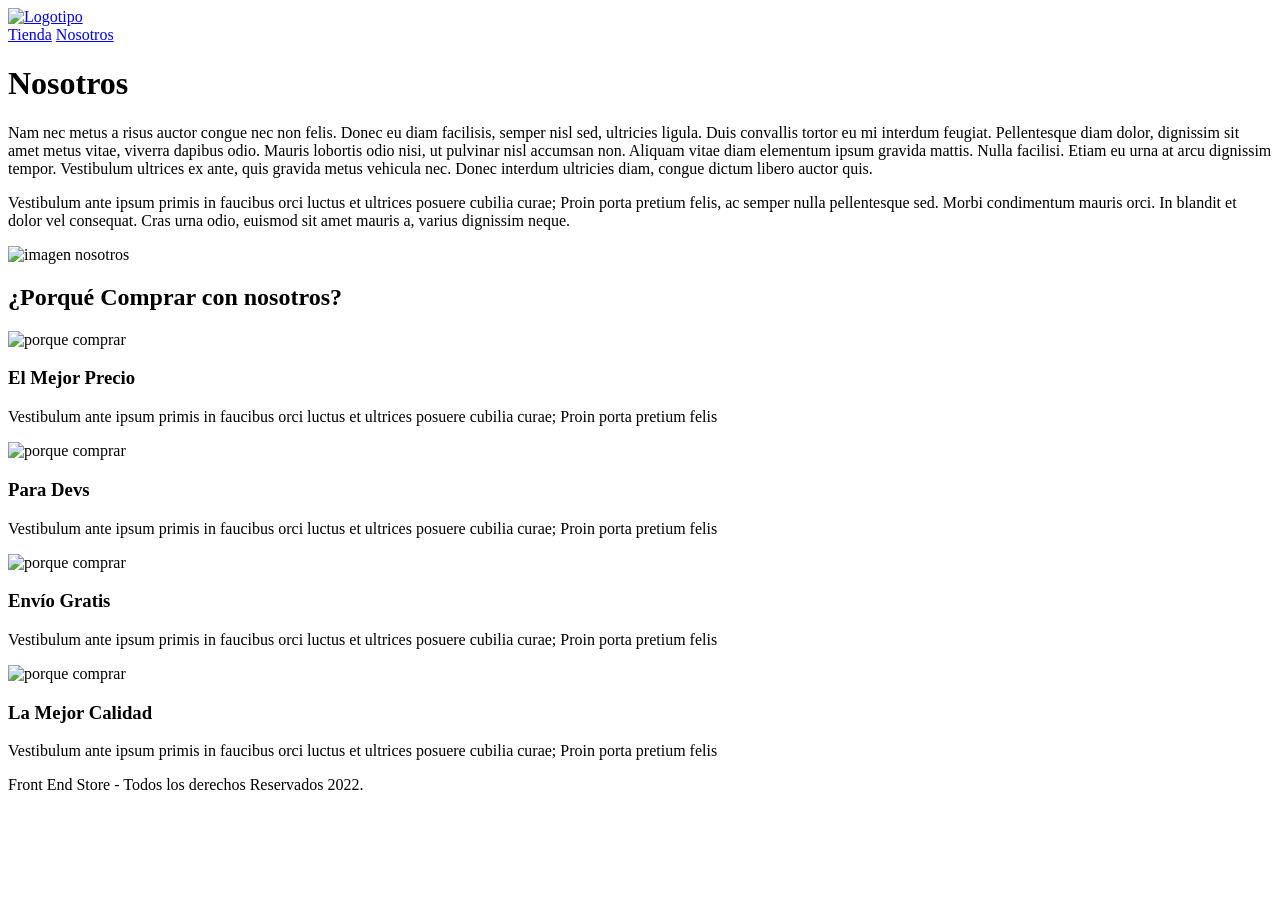
==== nosotros.html @ 4f296b40 "Create nosotros.html" ====
<!DOCTYPE html>
<html lang="en">
<head>
    <meta charset="UTF-8">
    <meta name="viewport" content="width=device-width, initial-scale=1.0">
    <title>FrontEnd Store</title>
    <link rel="stylesheet" href="css/normalize.css">
    <link href="https://fonts.googleapis.com/css2?family=Staatliches&display=swap" rel="stylesheet">
    <link rel="stylesheet" href="css/style.css">
</head>
<body>
    <header class="header">
        <a href="index.html">
            <img class="header__logo" src="img/logo.png" alt="Logotipo">
        </a>
    </header>

    <nav class="navegacion">
        <a class="navegacion__enlace" href="index.html">Tienda</a>
        <a class="navegacion__enlace navegacion__enlace--activo" href="nosotros.html">Nosotros</a>
    </nav>

    <main class="contenedor">
        <h1>Nosotros</h1>

        <div class="nosotros">
            <div class="nosotros__contenido">
                <p>Nam nec metus a risus auctor congue nec non felis. Donec eu diam facilisis, semper nisl sed, ultricies ligula. Duis convallis tortor eu mi interdum feugiat. Pellentesque diam dolor, dignissim sit amet metus vitae, viverra dapibus odio. Mauris lobortis odio nisi, ut pulvinar nisl accumsan non. Aliquam vitae diam elementum ipsum gravida mattis. Nulla facilisi. Etiam eu urna at arcu dignissim tempor. Vestibulum ultrices ex ante, quis gravida metus vehicula nec. Donec interdum ultricies diam, congue dictum libero auctor quis. </p>

                <p>Vestibulum ante ipsum primis in faucibus orci luctus et ultrices posuere cubilia curae; Proin porta pretium felis, ac semper nulla pellentesque sed. Morbi condimentum mauris orci. In blandit et dolor vel consequat. Cras urna odio, euismod sit amet mauris a, varius dignissim neque. 
                </p>
            </div>
            <img class="nosotros__imagen" src="img/nosotros.jpg" alt="imagen nosotros">
        </div>
    </main>

    <section class="contenedor comprar">
        <h2 class="comprar__titulo">¿Porqué Comprar con nosotros?</h2>

        <div class="bloques">
            <div class="bloque">
                <img class="bloque__imagen" src="img/icono_1.png" alt="porque comprar">
                <h3 class="bloque__titulo">El Mejor Precio</h3>
                <p>Vestibulum ante ipsum primis in faucibus orci luctus et ultrices posuere cubilia curae; Proin porta pretium felis</p>
            </div> <!--.bloque-->

            <div class="bloque">
                <img class="bloque__imagen" src="img/icono_2.png" alt="porque comprar">
                <h3 class="bloque__titulo">Para Devs</h3>
                <p>Vestibulum ante ipsum primis in faucibus orci luctus et ultrices posuere cubilia curae; Proin porta pretium felis</p>
            </div> <!--.bloque-->

            <div class="bloque">
                <img class="bloque__imagen" src="img/icono_3.png" alt="porque comprar">
                <h3 class="bloque__titulo">Envío Gratis</h3>
                <p>Vestibulum ante ipsum primis in faucibus orci luctus et ultrices posuere cubilia curae; Proin porta pretium felis</p>
            </div> <!--.bloque-->

            <div class="bloque">
                <img class="bloque__imagen" src="img/icono_4.png" alt="porque comprar">
                <h3 class="bloque__titulo">La Mejor Calidad</h3>
                <p>Vestibulum ante ipsum primis in faucibus orci luctus et ultrices posuere cubilia curae; Proin porta pretium felis</p>
            </div> <!--.bloque-->
        </div><!--.bloques-->
    </section> 

    <footer class="footer">
        <p class="footer__texto">Front End Store - Todos los derechos Reservados 2022.</p>
    </footer>
    
</body>
</html>
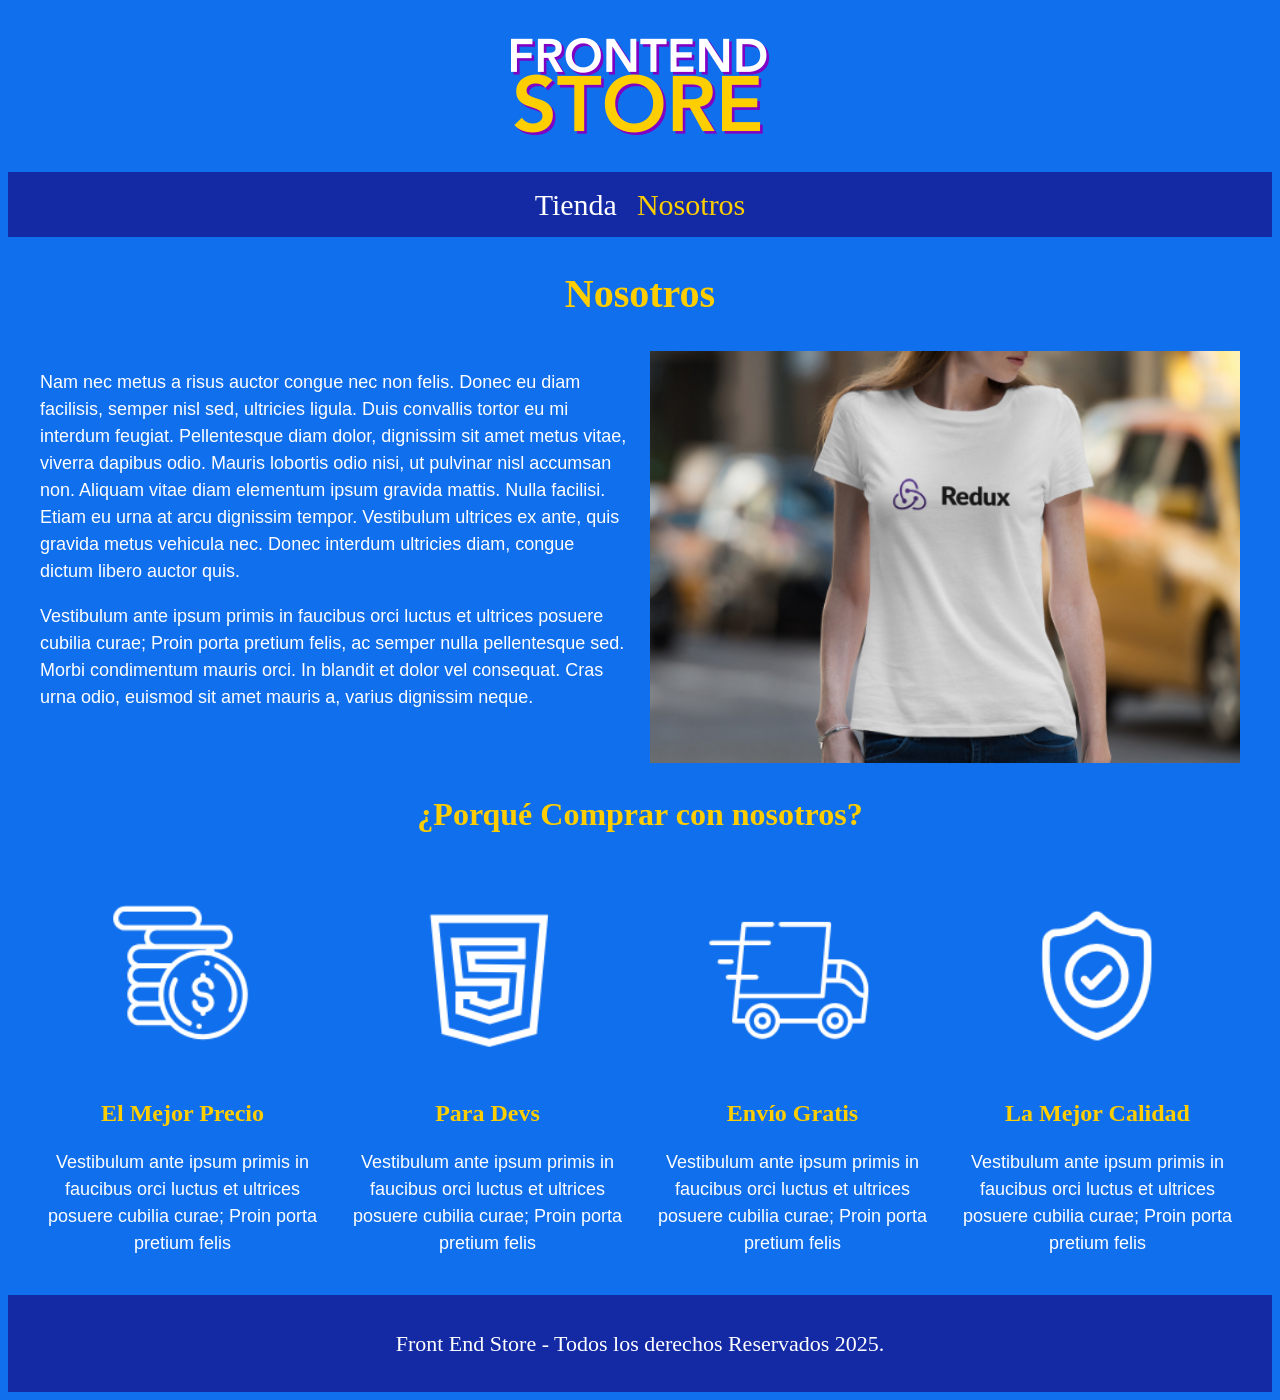
==== commit edddc4c5: "Update nosotros.html" ====
--- a/nosotros.html
+++ b/nosotros.html
@@ -65,7 +65,7 @@
     </section> 
 
     <footer class="footer">
-        <p class="footer__texto">Front End Store - Todos los derechos Reservados 2022.</p>
+        <p class="footer__texto">Front End Store - Todos los derechos Reservados 2025.</p>
     </footer>
     
 </body>
--- a/css/style.css
+++ b/css/style.css
@@ -0,0 +1,225 @@
+:root {
+    --primario: #106fec;
+    --primarioOscuro: #142aa5;
+    --secundario: #FFCE00;
+    --secundarioOscuro: rgb(233, 187, 2);
+    --blanco: #FFF;
+    --negro: #000;
+
+    --fuentePrincipal: 'Staatliches', cursive;
+}
+
+html {
+    box-sizing: border-box;
+    font-size: 62.5%; 
+}
+
+*, *:before, *:after {
+    box-sizing: inherit;
+}
+
+/** Globales **/
+body {
+    background-color: var(--primario);
+    font-size: 1.6rem;
+    line-height: 1.5;
+}
+p {
+    font-size: 1.8rem;
+    font-family: Arial, Helvetica, sans-serif;
+    color: var(--blanco);
+}
+a {
+    text-decoration: none;
+}
+img {
+    width: 100%;
+}
+.contenedor {
+    max-width: 120rem;
+    margin: 0 auto;
+}
+h1, h2, h3 {
+    text-align: center;
+    color: var(--secundario);
+    font-family: var(--fuentePrincipal);
+}
+h1 {
+    font-size: 4rem;
+}
+h2 {
+    font-size: 3.2rem;
+}
+h3 {
+    font-size: 2.4rem;
+}
+
+/** Header **/
+.header {
+    display: flex;
+    justify-content: center;
+}
+.header__logo {
+    margin: 3rem 0;
+}
+/** Footer **/
+.footer {
+    background-color: var(--primarioOscuro);
+    padding: 1rem 0;
+    margin-top: 2rem;
+}
+.footer__texto {
+    font-family: var(--fuentePrincipal);
+    text-align: center;
+    font-size: 2.2rem;
+}
+/** Navegacion **/
+.navegacion {
+    background-color: var(--primarioOscuro);
+    padding: 1rem 0;
+    display: flex;
+    justify-content: center;
+    gap: 2rem; 
+}
+.navegacion__enlace {
+    font-family: var(--fuentePrincipal);
+    color: var(--blanco);
+    font-size: 3rem;
+}
+.navegacion__enlace--activo,
+.navegacion__enlace:hover {
+    color: var(--secundario);
+}
+
+/** Grid **/
+.grid {
+    display: grid;
+    grid-template-columns: repeat(2, 1fr);
+    gap: 2rem;
+}
+@media (min-width: 768px) {
+    .grid {
+        grid-template-columns: repeat(3, 1fr);
+    }
+}
+
+/** Productos **/
+.producto {
+    background-color: var(--primarioOscuro);
+    padding: 1rem;
+}
+
+.producto__nombre {
+    font-size: 4rem;
+}
+.producto__precio {
+    font-size: 2.8rem;
+    color: var(--secundario);
+}
+.producto__nombre,
+.producto__precio {
+    font-family: var(--fuentePrincipal);
+    margin: 1rem 0;
+    text-align: center;
+    line-height: 1.2;
+}
+
+/** Graficos **/
+.grafico {
+    min-height: 30rem;
+    background-repeat: no-repeat;
+    background-size: cover;
+    grid-column: 1 / 3;
+}
+.grafico--camisas {
+    grid-row: 2 / 3;
+    background-image: url(../img/grafico1.jpg);
+}
+.grafico--node {
+    background-image: url(../img/grafico2.jpg);
+    grid-row: 8 / 9;
+}
+
+@media (min-width: 768px) {
+    .grafico--node {
+        grid-row: 5 / 6;
+        grid-column: 2 / 4;
+    }
+}
+
+/** Nosotros **/
+.nosotros {
+    display: grid;
+    grid-template-rows: repeat(2, auto);
+}
+@media (min-width: 768px) {
+    .nosotros {
+        grid-template-columns: repeat(2, 1fr);
+        column-gap: 2rem;
+    }
+}
+.nosotros__imagen {
+    grid-row: 1 / 2;
+}
+@media (min-width: 768px) {
+    .nosotros__imagen {
+       grid-column: 2 / 3;
+    }
+}
+
+/** Bloques **/
+.bloques {
+    display: grid;
+    grid-template-columns: repeat(2, 1fr);
+    gap: 2rem;
+}
+@media (min-width: 768px) {
+    .bloques {
+        grid-template-columns: repeat(4, 1fr);
+    }
+}
+
+.bloque {
+    text-align: center;
+}
+
+.bloque__titulo {
+    margin: 0;
+}
+
+/** Pagina del Producto **/
+@media (min-width: 768px) {
+    .camisa {
+        display: grid;
+        grid-template-columns: repeat(2, 1fr);
+        column-gap: 2rem;
+    }
+}
+
+.formulario {
+    display: grid;
+    grid-template-columns: repeat(2, 1fr);
+    gap: 2rem;
+}
+.formulario__campo {
+   border: 1rem solid var(--primarioOscuro);
+   background-color: transparent;
+   color: var(--blanco);
+   font-size: 2rem;
+   font-family: Arial, Helvetica, sans-serif;
+   padding: 1rem;
+   appearance: none;
+}
+.formulario__submit {
+    background-color: var(--secundario);
+    border: none;
+    font-size: 2rem;
+    font-family: var(--fuentePrincipal);
+    padding: 2rem;
+    transition: background-color .3s ease;
+    grid-column: 1 / 3;
+}
+.formulario__submit:hover {
+    cursor: pointer;
+    background-color: var(--secundarioOscuro);
+}
